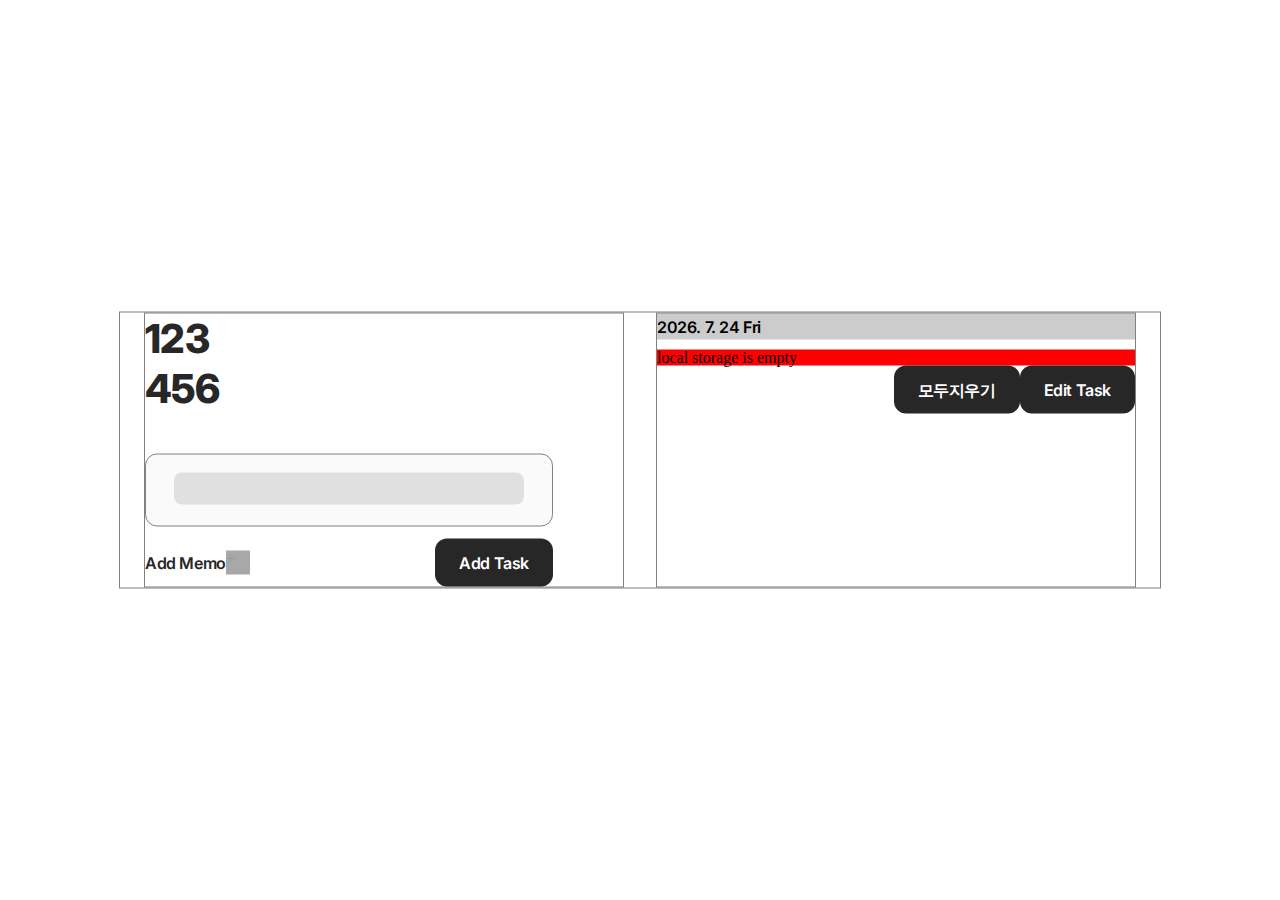
==== index.html @ c1375ed0 "123" ====
<!DOCTYPE html>
<html lang="en">

<head>
    <meta charset="UTF-8">
    <meta name="viewport" content="width=device-width, initial-scale=1.0">
    <link rel="stylesheet" href="css/reset.css">
    <link rel="stylesheet" href="css/index.css">
    <title>Work</title>
</head>

<body>
    <div class="cont">
        <div class="cont-left">
            <div class="-h1 -black00">
                123<br>
                456
            </div>

            <div class="txtarea-cont1 --surface1">
                <textarea id="js-txtarea" class="txtarea1 -h2"></textarea>
            </div>

            <!--memo -->
            <ul id="js-memo-cont"></ul>

            <div class="cont-left-btn">
                <div class="btn-cont">
                    <span id="js-memo-btn" class="memo-btn-cont">
                        <p class="-btn-txt -black00">Add Memo</p>
                        <span class="btn1">+</span>
                    </span>
                    <span>
                        <button id="js-push-btn" class="btn2">
                            <p class="-btn-txt -white">Add Task</p>
                        </button>
                    </span>
                </div>
            </div>
        </div>

        <div class="cont-right">
            <div>
                <div id="js-date" class="-date">date</div>
                <!-- date/todo 데이터 구조 다시 짜기 -->
                <!-- todo 편집 기능 -->
                <!-- 완료한 - todo 보는 항목 -->
                <ul id="js-todo-cont"></ul>
            </div>

            <div class="cont-right-btn">
                <button id="js-delAll-btn" class="btn2">
                    <p class="-btn-txt -white">모두지우기</p>
                </button>
                <button id="js-edit-btn" class="btn2">
                    <p class="-btn-txt -white">Edit Task</p>
                </button>
            </div>
        </div>
    </div>
    
    <script src="js/index.js"></script>
    <script src="js/memo.js"></script>
    <script src="js/date.js"></script>
    <script src="js/canvas.js"></script>
</body>

</html>
---- css/index.css ----
@import url('https://fonts.googleapis.com/css2?family=Inter:wght@200;300;400;500;600;700;800;900&display=swap');

@import url('https://spoqa.github.io/spoqa-han-sans/css/SpoqaHanSansNeo.css');

html {
    height: 100%;
}

body {
    width: 100%;
    height: 100%;
    position: relative;
}

.cont {
    max-width: 1040px;
    display: flex;
    position: absolute;
    top: 50%;
    left: 50%;
    transform: translate(-50%, -50%);
    width: 100%;
    border: 0.1px solid gray;
}

.cont-left {
    width: 100%;
    margin-left: 2.3076923%;
    /* 24px */
    margin-right: 1.5384615%;
    /* 16px */
    border: 0.1px solid gray;
    display: flex;
    flex-direction: column;
    justify-content: center;
}

.cont-left-btn {
    max-width: 408px;
    display: flex;
    flex-direction: column;
    justify-content: space-between;
    cursor: pointer;
}

.memo-btn-cont {
    display: flex;
    align-items: center;
}

.btn-cont {
    display: flex;
    justify-content: space-between;
    align-items: center;
    margin-top: 12px;
}

.cont-right {
    border: 0.1px solid gray;
    width: 100%;
    margin-right: 2.3076923%;
    /* 24px */
    margin-left: 1.5384615%;
    /* 16px */
    display: flex;
    flex-direction: column;
}

.cont-right ul {
    width: 100%;
    display: flex;
    flex-direction: column;
    justify-content: center;
}

.cont-right-btn {
    display: flex;
    justify-content: flex-end;
}

textarea {
    resize: none;
    outline: none;
    border: none;
    padding: 0;
}

input {
    outline: none;
    border: none;
    display: inline-block;
    word-wrap: break-word;
}

button {
    outline: none;
    border: none;
    cursor: pointer;
}

.cont-right ul li {
    display: flex;
    box-sizing: border-box;
    padding: 20px 24px;
    border-radius: 12px;
    background-Color: rgba(39, 39, 39, 0.02);
    margin-bottom: 16px;
}

.txtarea-cont1 {
    box-sizing: border-box;
    max-width: 408px;
    padding: 18px 28px;
    border-radius: 12px;
    margin-top: 40px;
    border: 0.1px solid gray;
}

.txtarea1 {
    box-sizing: border-box;
    width: 100%;
    border-radius: 8px;
    padding-top: 6px;
}

.txtarea-cont2 {
    max-width: 408px;
    margin-top: 16px;
    display: flex;
    align-items: center;
    border: 0.1px solid gray;
}

.txtarea-cont2-1 {
    box-sizing: border-box;
    width: 100%;
    padding-top: 18px;
    padding-bottom: 16px;
    padding-left: 28px;
    padding-right: 28px;
    border-radius: 12px;
    display: flex;
    align-items: center;
    border: 0.1px solid gray;
}

.txtarea2 {
    box-sizing: border-box;
    width: 100%;
    border-radius: 8px;
    /* padding-top: 5px; */
    /* padding-bottom: 1px; */
}

.btn1 {
    display: inline-block;
    width: 24px;
    height: 24px;
    background-color: #272727;
    opacity: 0.4;
}

.btn2 {
    box-sizing: border-box;
    padding-left: 24px;
    padding-right: 24px;
    padding-top: 10px;
    padding-bottom: 9px;
    border-radius: 12px;
    background-color: #272727;
}

.todo-title {
    padding-top: 5px;
    padding-bottom: 1px;
}

.todo-memo {
    margin-top: 10px;
}

/* txt */

p {
    display: inline-block;
    word-wrap: break-word;
}

.-h1 {
    font-family: 'Inter', 'sans-serif';
    font-size: 40px;
    font-weight: 800;
    line-height: 50px;
    letter-spacing: -0.6px;
}

.-h2 {
    background-color: rgba(0, 0, 0, 0.1);
    font-family: 'Spoqa Han Sans Neo', 'sans-serif';
    font-size: 16px;
    line-height: 26px;
    letter-spacing: -0.4px;
    font-weight: bold;
}

.-body1 {
    font-family: 'Spoqa Han Sans Neo', 'sans-serif';
    font-size: 14px;
    font-weight: medium;
    letter-spacing: -0.6px;
    line-height: 26px;
}

.-btn-txt {
    font-family: 'Inter', 'sans-serif';
    font-weight: 600;
    font-size: 16px;
    letter-spacing: -0.4px;
    line-height: 20px;

    box-sizing: border-box;
    padding-top: 4px;
    padding-bottom: 5px;
}

.-date {
    font-family: 'Inter', 'sans-serif';
    font-weight: 600;
    font-size: 16px;
    letter-spacing: -0.4px;
    line-height: 26px;

    box-sizing: border-box;
    margin-bottom: 10px;
    background-color: rgba(0, 0, 0, 0.2);
}

/* coloor */

.-black00 {
    color: #272727;
}

.-black01 {
    color: #797979;
}

.-black02 {
    color: #dbdbdb;
}

.-white {
    color: #FFFFFF;
}

.--surface1 {
    background: rgba(0, 0, 0, 0.02);
}

/* javaScript */

.icon {
    background-color: gray;
    width: 32px;
    height: 32px;
    margin-right: 16px;
}

.txt-cont {
    display: flex;
    flex-direction: column;
}

.hide {
    display: none;
}

.test {
    border: 0.1px solid rgba(0, 0, 0, 0.03);
}
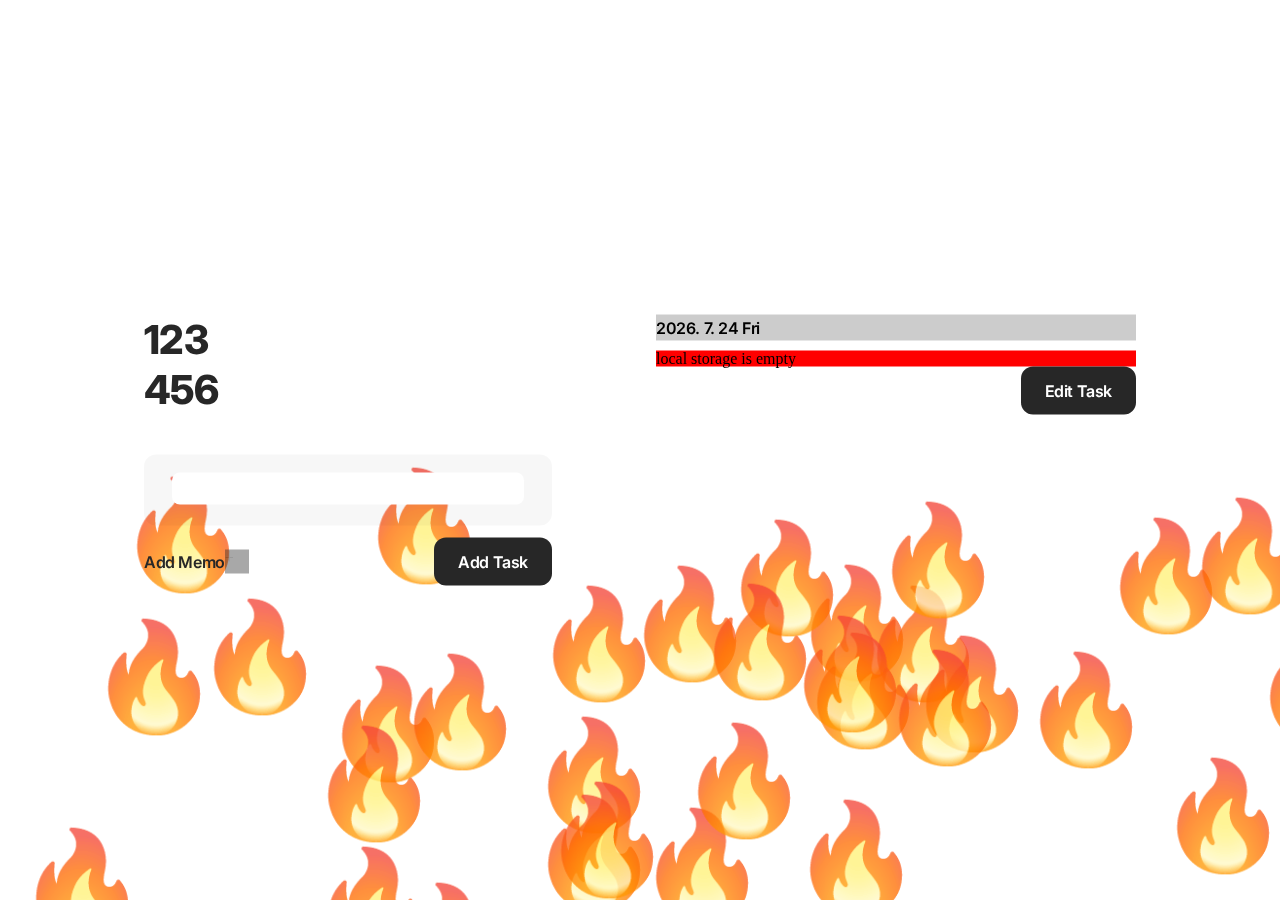
==== commit 9c0a1c8b: "canvas finish" ====
--- a/index.html
+++ b/index.html
@@ -50,7 +50,7 @@
 
             <div class="cont-right-btn">
                 <button id="js-delAll-btn" class="btn2">
-                    <p class="-btn-txt -white">모두지우기</p>
+                    <p class="-btn-txt -white">Delete All</p>
                 </button>
                 <button id="js-edit-btn" class="btn2">
                     <p class="-btn-txt -white">Edit Task</p>
@@ -63,6 +63,7 @@
     <script src="js/memo.js"></script>
     <script src="js/date.js"></script>
     <script src="js/canvas.js"></script>
+    <script src="js/check.js"></script>
 </body>
 
 </html>--- a/css/index.css
+++ b/css/index.css
@@ -20,7 +20,7 @@
     left: 50%;
     transform: translate(-50%, -50%);
     width: 100%;
-    border: 0.1px solid gray;
+    /* border: 0.1px solid gray; */
 }
 
 .cont-left {
@@ -29,7 +29,7 @@
     /* 24px */
     margin-right: 1.5384615%;
     /* 16px */
-    border: 0.1px solid gray;
+    /* border: 0.1px solid gray; */
     display: flex;
     flex-direction: column;
     justify-content: center;
@@ -56,7 +56,7 @@
 }
 
 .cont-right {
-    border: 0.1px solid gray;
+    /* border: 0.1px solid gray; */
     width: 100%;
     margin-right: 2.3076923%;
     /* 24px */
@@ -103,7 +103,7 @@
     box-sizing: border-box;
     padding: 20px 24px;
     border-radius: 12px;
-    background-Color: rgba(39, 39, 39, 0.02);
+    background-Color: rgba(0, 0, 0, 0.02);
     margin-bottom: 16px;
 }
 
@@ -113,7 +113,7 @@
     padding: 18px 28px;
     border-radius: 12px;
     margin-top: 40px;
-    border: 0.1px solid gray;
+    /* border: 0.1px solid gray; */
 }
 
 .txtarea1 {
@@ -128,7 +128,7 @@
     margin-top: 16px;
     display: flex;
     align-items: center;
-    border: 0.1px solid gray;
+    /* border: 0.1px solid gray; */
 }
 
 .txtarea-cont2-1 {
@@ -171,8 +171,9 @@
 }
 
 .todo-title {
-    padding-top: 5px;
+    margin-top: 5px;
     padding-bottom: 1px;
+    word-break: break-all;
 }
 
 .todo-memo {
@@ -195,7 +196,6 @@
 }
 
 .-h2 {
-    background-color: rgba(0, 0, 0, 0.1);
     font-family: 'Spoqa Han Sans Neo', 'sans-serif';
     font-size: 16px;
     line-height: 26px;
@@ -254,16 +254,21 @@
 }
 
 .--surface1 {
-    background: rgba(0, 0, 0, 0.02);
+    background: rgba(0, 0, 0, 0.03);
 }
 
 /* javaScript */
 
 .icon {
-    background-color: gray;
-    width: 32px;
-    height: 32px;
+    background-color: rgba(0, 0, 0, 0.2);
+    min-width: 40px;
+    height: 40px;
+    font-size: 30px;
+    border-radius: 100%;
     margin-right: 16px;
+    display: flex;
+    align-items: center;
+    justify-content: center;
 }
 
 .txt-cont {
